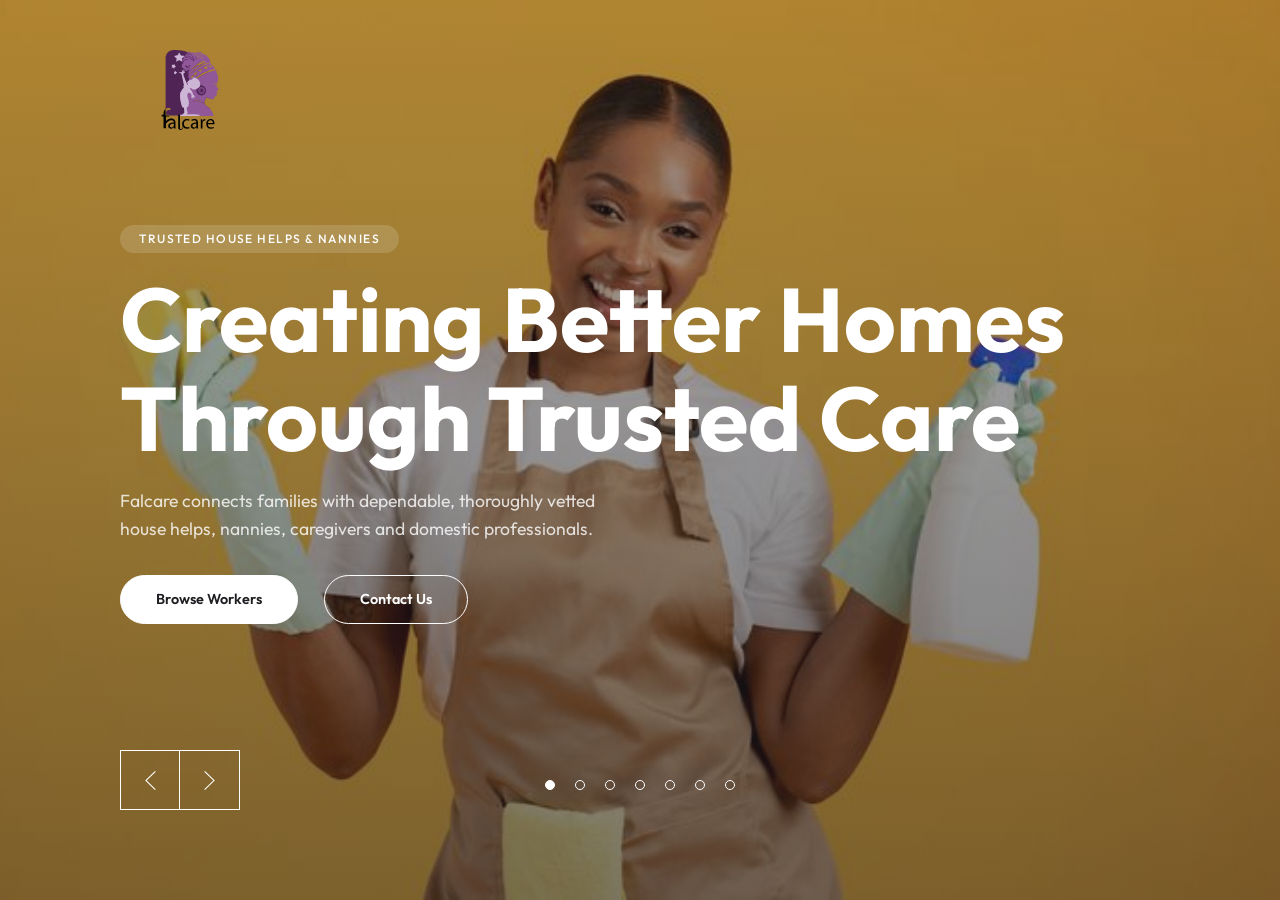
==== About.html @ e5b01464 "falcare" ====
<!DOCTYPE html>
<html lang="en">
<head>
<meta charset="UTF-8">
<meta name="viewport" content="width=device-width, initial-scale=1.0">

<title>About Falcare | Trusted House Helps & Nanny Agency</title>

<link rel="preconnect" href="https://fonts.googleapis.com">
<link rel="preconnect" href="https://fonts.gstatic.com" crossorigin>

<link href="https://fonts.googleapis.com/css2?family=Outfit:wght@300;400;500;600;700;800&display=swap" rel="stylesheet">

<link rel="stylesheet" href="">

<style>
/* ===== IMAGE PATHS - CHANGE THESE TO YOUR OWN IMAGES ===== */
:root {
  --slide-image-1: url('assets/rec.jfif');
  --slide-image-2: url('assets/rec.jfif');
  --slide-image-3: url('assets/rec.jfif');
  --slide-image-4: url('assets/rec.jfif');
  --slide-image-5: url('assets/rec.jfif');
  --slide-image-6: url('assets/rec.jfif');
  --slide-image-7: url('assets/rec.jfif');
}

/* ===== SLIDESHOW STYLES ===== */
* {
  margin: 0;
  padding: 0;
  box-sizing: border-box;
}

body {
  font-family: 'Outfit', sans-serif;
  background-color: #1e1e22;
  overflow: hidden;
  height: 100%;
}

#wrapper {
  height: 100vh;
  overflow: hidden;
}

.background-absolute {
  position: absolute;
  top: 0;
  right: 0;
  bottom: 0;
  left: 0;
  background-position: center;
  background-size: cover;
}

.slideshow {
  position: relative;
  color: #ffffff;
  background-color: #1e1e22;
  overflow: hidden;
  height: 100vh;
  min-height: 400px;
}

.slideshow__slide {
  position: absolute;
  top: 0;
  right: 0;
  bottom: 0;
  left: 0;
  visibility: hidden;
  transition: visibility 0s 1.7s;
}

.slideshow__slide.is-current {
  visibility: visible;
  transition-delay: 0s;
}

.slideshow__slide-background-load-wrap {
  transition: transform 0.9s cubic-bezier(0.4, 0, 0.2, 1);
  transform: translate3d(0, 100%, 0);
  overflow: hidden;
}

.is-loaded .slideshow__slide-background-load-wrap {
  transform: translate3d(0, 0, 0);
  transition-delay: 0s;
}

.slideshow__slide.is-prev .slideshow__slide-background-parallax,
.slideshow__slide.is-next .slideshow__slide-background-parallax {
  transform: none !important;
}

.slideshow__slide-background-load {
  transition: transform 0.9s cubic-bezier(0.4, 0, 0.2, 1);
  transform: translate3d(0, -50%, 0);
}

.is-loaded .slideshow__slide-background-load {
  transform: translate3d(0, 0, 0);
}

.slideshow__slide-background-wrap {
  transition: transform 1.2s cubic-bezier(0.4, 0, 0.2, 1) 0.5s;
  transform: translate3d(0, 0, 0);
}

.slideshow__slide.is-prev .slideshow__slide-background-wrap {
  transform: translate3d(0, -100%, 0);
}

.slideshow__slide.is-next .slideshow__slide-background-wrap {
  transform: translate3d(0, 100%, 0);
}

.slideshow__slide-background {
  transition: transform 0.6s cubic-bezier(0.4, 0, 0.2, 1) 1.5s;
  transform: scale(1);
  overflow: hidden;
}

.slideshow__slide.is-prev .slideshow__slide-background,
.slideshow__slide.is-next .slideshow__slide-background {
  transform: scale(0.5);
  transition-delay: 0s;
}

.slideshow__slide-image-wrap {
  transition: transform 1.2s cubic-bezier(0.4, 0, 0.2, 1) 0.6s;
  transform: translate3d(0, 0, 0);
}

.slideshow__slide.is-prev .slideshow__slide-image-wrap {
  transform: translate3d(0, 50%, 0);
}

.slideshow__slide-image {
  transition: transform 0.6s cubic-bezier(0.4, 0, 0.2, 1) 1.5s;
  transform: scale(1);
  position: absolute;
  top: 0;
  right: 0;
  bottom: 0;
  left: 0;
  background-position: center;
  background-size: cover;
}

.slideshow__slide.is-prev .slideshow__slide-image,
.slideshow__slide.is-next .slideshow__slide-image {
  transform: scale(1.25);
  transition-delay: 0s;
}

.slideshow__slide-image::before {
  content: "";
  position: absolute;
  top: 0;
  right: 0;
  bottom: 0;
  left: 0;
  background-color: #1e1e22;
  opacity: 0.35;
}

.slideshow__slide-image::after {
  content: "";
  position: absolute;
  top: 0;
  right: 0;
  bottom: 0;
  left: 0;
  background: linear-gradient(to bottom, transparent 0%, #1e1e22 100%);
  opacity: 0.35;
}

.slideshow__slide-caption-text {
  position: relative;
  height: 100%;
  padding-top: 25vh;
  transition: transform 1.2s cubic-bezier(0.4, 0, 0.2, 1) 0.4s;
  transform: translate3d(0, 0, 0);
}

.slideshow__slide.is-prev .slideshow__slide-caption-text {
  transform: translate3d(0, -100%, 0);
}

.slideshow__slide.is-next .slideshow__slide-caption-text {
  transform: translate3d(0, 100%, 0);
}

.slideshow__slide-caption {
  position: relative;
  height: 100%;
  transform: translate3d(0, 100%, 0);
  transition: transform 1s cubic-bezier(0.4, 0, 0.2, 1) 0.1s;
}

.is-loaded .slideshow__slide-caption {
  transform: translate3d(0, 0, 0);
}

.slideshow__slide-caption-title {
  line-height: 1.1;
  font-size: 3.5rem;
  font-weight: 700;
  margin-bottom: 1rem;
}

@media (min-width: 768px) {
  .slideshow__slide-caption-title {
    font-size: 5.625rem;
    margin-bottom: 1.25rem;
  }
}

.slideshow__slide-caption-subtitle {
  display: inline-block;
  padding: 1.25rem 0;
  color: #ffffff;
  text-decoration: none;
  font-size: 0.75rem;
  text-transform: uppercase;
  letter-spacing: 0.12em;
  font-weight: 500;
}

.slideshow__slide-caption-subtitle-label {
  transition: transform 0.3s cubic-bezier(0.4, 0, 0.2, 1);
  transform: translateZ(0);
  display: inline-block;
}

.slideshow__slide-caption-subtitle:hover .slideshow__slide-caption-subtitle-label {
  transform: translateX(20px);
}

.slideshow__slide-caption-subtitle::before {
  content: "";
  display: inline-block;
  vertical-align: middle;
  border-bottom: 1px solid #fff;
  width: 1.5rem;
  margin-right: 1.125rem;
  transition: transform 0.3s cubic-bezier(0.4, 0, 0.2, 1);
  transform-origin: center left;
}

.slideshow__slide-caption-subtitle.-load {
  transition: transform 0.9s cubic-bezier(0.4, 0, 0.2, 1) 0.4s;
  transform: translate3d(0, 3.75rem, 0);
}

.is-loaded .slideshow__slide-caption-subtitle.-load {
  transform: translate3d(0, 0, 0);
}

/* Container */
.container {
  position: relative;
  margin: 0 auto;
  padding-right: 40px;
  padding-left: 40px;
  max-width: 140rem;
}

@media (min-width: 700px) {
  .container {
    padding-right: 7.5rem;
    padding-left: 7.5rem;
  }
}

/* Controls */
.c-header-home_footer {
  z-index: 3;
  position: absolute;
  right: 0;
  bottom: 0;
  left: 0;
}

.o-container {
  position: relative;
  margin: 0 auto;
  padding-right: 40px;
  padding-left: 40px;
}

@media (min-width: 700px) {
  .o-container {
    padding-right: 7.5rem;
    padding-left: 7.5rem;
  }
}

.c-header-home_controls {
  margin-left: 0;
  letter-spacing: normal;
  font-size: 0;
  transition: transform 0.6s cubic-bezier(0.4, 0, 0.2, 1);
  transform: translate3d(0, 100%, 0);
  padding-bottom: 40px;
}

@media (min-width: 700px) {
  .c-header-home_controls {
    padding-bottom: 5.625rem;
    float: left;
  }
}

.is-loaded .c-header-home_controls {
  transform: translate3d(0, 0, 0);
}

.c-header-home_controls {
  transition-delay: 0.65s;
}

.o-button-group {
  margin-left: 0;
  letter-spacing: normal;
  font-size: 0;
}

.o-button {
  position: relative;
  display: inline-block;
  text-align: center;
  border: 1px solid #ffffff;
  white-space: nowrap;
  font-size: 0;
  cursor: pointer;
  background: none;
  color: inherit;
  vertical-align: middle;
  transition: background-color 0.3s cubic-bezier(0.4, 0, 0.2, 1), color 0.45s cubic-bezier(0.4, 0, 0.2, 1) 0.075s;
  height: 60px;
  padding: 0 20px;
  outline: 0;
}

@media (min-width: 700px) {
  .o-button {
    height: 3.75rem;
    padding: 0 1.875rem;
  }
}

.o-button::after {
  content: "";
  position: absolute;
  top: 0;
  right: 0;
  bottom: 0;
  left: 0;
  background-color: #ffffff;
  transform: scaleX(0);
  transform-origin: center left;
  transition: transform 0.45s cubic-bezier(0.4, 0, 0.2, 1) 0.075s;
}

.o-button:hover::after {
  transform: scaleX(1);
  transition-delay: 0s;
}

.o-button:hover {
  color: #000000;
  transition-delay: 0s;
}

.o-button.-square {
  padding: 0;
  width: 60px;
}

@media (min-width: 700px) {
  .o-button.-square {
    width: 3.75rem;
  }
}

.o-button-group .o-button + .o-button {
  border-left: none;
}

.o-button_icon {
  position: relative;
  width: 1.1875rem;
  height: 1.1875rem;
  fill: #ffffff;
  transition: fill 0.45s cubic-bezier(0.4, 0, 0.2, 1) 0.075s;
}

.o-button:hover .o-button_icon {
  fill: #1e1e22;
  transition-delay: 0s;
}

.o-button_label {
  display: inline-block;
  position: relative;
  z-index: 2;
}

/* Pagination */
.pagination {
  position: absolute !important;
  width: 100%;
  text-align: center;
  right: 0;
  padding: 0 !important;
  bottom: 100px;
  z-index: 999;
}

@media (min-width: 700px) {
  .pagination {
    bottom: 110px;
  }
}

.pagination .container {
  display: flex;
  justify-content: center;
  gap: 10px;
}

.pagination__item {
  cursor: pointer;
  display: inline-block;
  white-space: nowrap;
  font-size: 0;
  width: 10px;
  height: 10px;
  border: 1px solid #fff;
  margin: 0 5px;
  transition: 0.2s ease-in-out;
  border-radius: 50%;
}

.pagination__item.is-current,
.pagination__item:hover {
  background-color: #fff;
}

/* Falcare custom content */
.slide-tag {
  display: inline-block;
  background: rgba(255,255,255,0.15);
  padding: 0.4rem 1.2rem;
  border-radius: 30px;
  font-size: 0.75rem;
  text-transform: uppercase;
  letter-spacing: 0.12em;
  font-weight: 500;
  margin-bottom: 1rem;
}

.slide-description {
  font-size: 1.1rem;
  max-width: 520px;
  line-height: 1.6;
  opacity: 0.8;
  margin-bottom: 2rem;
}

.falcare-btn {
  display: inline-block;
  padding: 0.9rem 2.2rem;
  background: #ffffff;
  color: #1e1e22;
  text-decoration: none;
  font-weight: 600;
  border-radius: 40px;
  font-size: 0.9rem;
  transition: all 0.3s ease;
  border: 1px solid #ffffff;
  margin-right: 0.8rem;
}

.falcare-btn:hover {
  background: transparent;
  color: #ffffff;
}

.falcare-btn.outline {
  background: transparent;
  color: #ffffff;
}

.falcare-btn.outline:hover {
  background: #ffffff;
  color: #1e1e22;
}

.slide-buttons {
  display: flex;
  flex-wrap: wrap;
  gap: 0.8rem;
}

/* Stats & Cards */
.stats-grid {
  display: grid;
  grid-template-columns: repeat(2, 1fr);
  gap: 1.5rem;
  max-width: 600px;
  margin-top: 1.5rem;
}

@media (min-width: 600px) {
  .stats-grid {
    grid-template-columns: repeat(4, 1fr);
  }
}

.stat-card {
  text-align: center;
  padding: 1.2rem;
  background: rgba(255,255,255,0.08);
  border-radius: 12px;
  backdrop-filter: blur(4px);
}

.stat-card h2 {
  font-size: 2.2rem;
  font-weight: 700;
  margin: 0;
}

.stat-card span {
  font-size: 0.8rem;
  opacity: 0.7;
}

.center-content {
  text-align: center;
}

.center-content .slide-description {
  margin-left: auto;
  margin-right: auto;
}

.story-card {
  max-width: 600px;
  padding: 2rem;
  background: rgba(0,0,0,0.3);
  border-radius: 16px;
  backdrop-filter: blur(8px);
  border: 1px solid rgba(255,255,255,0.1);
}

.story-card p {
  font-size: 1rem;
  line-height: 1.7;
  opacity: 0.85;
  margin-bottom: 0.8rem;
}

.story-container {
  display: flex;
  align-items: center;
  height: 100%;
}

.values-grid {
  display: grid;
  grid-template-columns: repeat(2, 1fr);
  gap: 1rem;
  max-width: 500px;
  margin-top: 1.5rem;
}

@media (min-width: 500px) {
  .values-grid {
    grid-template-columns: repeat(3, 1fr);
  }
}

.value-card {
  padding: 1.2rem;
  background: rgba(255,255,255,0.06);
  border-radius: 10px;
  text-align: center;
  border: 1px solid rgba(255,255,255,0.06);
}

.value-card h3 {
  font-size: 1rem;
  font-weight: 600;
  margin-bottom: 0.3rem;
}

.value-card p {
  font-size: 0.8rem;
  opacity: 0.7;
  margin: 0;
}

.team-grid {
  display: grid;
  grid-template-columns: repeat(2, 1fr);
  gap: 1.2rem;
  max-width: 480px;
  margin-top: 1.5rem;
}

@media (min-width: 500px) {
  .team-grid {
    grid-template-columns: repeat(4, 1fr);
  }
}

.team-card {
  text-align: center;
  padding: 1.2rem 0.8rem;
  background: rgba(255,255,255,0.06);
  border-radius: 12px;
}

.team-avatar {
  width: 50px;
  height: 50px;
  border-radius: 50%;
  background: rgba(255,255,255,0.15);
  margin: 0 auto 0.6rem;
  border: 2px solid rgba(255,255,255,0.1);
}

.team-card h3 {
  font-size: 0.9rem;
  font-weight: 600;
  margin: 0;
}

.team-card span {
  font-size: 0.7rem;
  opacity: 0.6;
}

.credibility-grid {
  display: grid;
  grid-template-columns: repeat(2, 1fr);
  gap: 1.2rem;
  max-width: 500px;
  margin-top: 1.5rem;
}

@media (min-width: 500px) {
  .credibility-grid {
    grid-template-columns: repeat(4, 1fr);
  }
}

.credibility-card {
  text-align: center;
  padding: 1rem;
  background: rgba(255,255,255,0.06);
  border-radius: 10px;
}

.credibility-card h2 {
  font-size: 2rem;
  font-weight: 700;
  margin: 0;
}

.credibility-card span {
  font-size: 0.75rem;
  opacity: 0.7;
}

/* ===== SITE HEADER WITH LOGO ===== */
.site-header {
  position: fixed;
  top: 0;
  left: 0;
  right: 0;
  z-index: 1000;
  padding: 20px 0;
  background: transparent;
  transition: background 0.3s ease;
  pointer-events: none;
}

.site-header .container {
  display: flex;
  align-items: center;
  justify-content: flex-start;
  pointer-events: auto;
}

.site-logo {
  display: flex;
  align-items: center;
  text-decoration: none;
  color: #ffffff;
  transition: opacity 0.3s ease;
}

.site-logo:hover {
  opacity: 0.8;
}

.site-logo svg {
  height: 80px;
  width: auto;
  display: block;
}

.site-logo-text {
  font-family: 'Outfit', sans-serif;
  font-size: 1.4rem;
  font-weight: 700;
  color: #ffffff;
  margin-left: 10px;
  letter-spacing: 0.05em;
}

/* Mobile responsiveness */
@media (max-width: 768px) {
  .site-header {
    padding: 15px 0;
  }
  .site-logo svg {
    height: 35px;
  }
  .site-logo-text {
    font-size: 1.1rem;
  }
}

@media (max-width: 480px) {
  .site-header {
    padding: 12px 0;
  }
  .site-logo svg {
    height: 28px;
  }
  .site-logo-text {
    font-size: 0.9rem;
    margin-left: 6px;
  }
}
</style>
</head>

<body>


<!-- ===== SITE HEADER WITH LOGO - Links back to Homepage ===== -->
<header class="site-header">
  <div class="container">
    <a href="index.html" class="site-logo" aria-label="Falcare - Go to Homepage">
      
      <!-- Use your SVG file directly -->
      <img src="assets/mum logo-08.svg" alt="Falcare" style="height:140px; width:auto;">
      
    </a>
  </div>
</header>

<div id="wrapper">

<section class="slideshow" id="js-header">

  <!-- ===================================== -->
  <!-- SLIDE 1 - HERO -->
  <!-- ===================================== -->
  <div class="slideshow__slide js-slider-home-slide is-current" data-slide="1">
    <div class="slideshow__slide-background-parallax background-absolute js-parallax" data-speed="-1" data-position="top" data-target="#js-header">
      <div class="slideshow__slide-background-load-wrap background-absolute">
        <div class="slideshow__slide-background-load background-absolute">
          <div class="slideshow__slide-background-wrap background-absolute">
            <div class="slideshow__slide-background background-absolute">
              <div class="slideshow__slide-image-wrap background-absolute">
                <!-- IMAGE 1: Change the background-image URL below -->
                <div class="slideshow__slide-image background-absolute" style="background-image: var(--slide-image-1);"></div>
              </div>
            </div>
          </div>
        </div>
      </div>
    </div>
    <div class="slideshow__slide-caption">
      <div class="slideshow__slide-caption-text">
        <div class="container js-parallax" data-speed="2" data-position="top" data-target="#js-header">
          <span class="slide-tag">Trusted House Helps & Nannies</span>
          <h1 class="slideshow__slide-caption-title">Creating Better Homes Through Trusted Care</h1>
          <p class="slide-description">Falcare connects families with dependable, thoroughly vetted house helps, nannies, caregivers and domestic professionals.</p>
          <div class="slide-buttons">
            <a href="workers.html" class="falcare-btn">Browse Workers</a>
            <a href="contact.html" class="falcare-btn outline">Contact Us</a>
          </div>
        </div>
      </div>
    </div>
  </div>

  <!-- ===================================== -->
  <!-- SLIDE 2 - SOCIAL PROOF -->
  <!-- ===================================== -->
  <div class="slideshow__slide js-slider-home-slide is-next" data-slide="2">
    <div class="slideshow__slide-background-parallax background-absolute js-parallax" data-speed="-1" data-position="top" data-target="#js-header">
      <div class="slideshow__slide-background-load-wrap background-absolute">
        <div class="slideshow__slide-background-load background-absolute">
          <div class="slideshow__slide-background-wrap background-absolute">
            <div class="slideshow__slide-background background-absolute">
              <div class="slideshow__slide-image-wrap background-absolute">
                <!-- IMAGE 2: Change the background-image URL below -->
                <div class="slideshow__slide-image background-absolute" style="background-image: var(--slide-image-2);"></div>
              </div>
            </div>
          </div>
        </div>
      </div>
    </div>
    <div class="slideshow__slide-caption">
      <div class="slideshow__slide-caption-text">
        <div class="container center-content js-parallax" data-speed="2" data-position="top" data-target="#js-header">
          <span class="slide-tag">Trusted By Families</span>
          <h1 class="slideshow__slide-caption-title">Results That Speak For Themselves</h1>
          <div class="stats-grid">
            <div class="stat-card"><h2>500+</h2><span>Families Served</span></div>
            <div class="stat-card"><h2>98%</h2><span>Client Satisfaction</span></div>
            <div class="stat-card"><h2>100%</h2><span>Verified Workers</span></div>
            <div class="stat-card"><h2>24/7</h2><span>Support Available</span></div>
          </div>
        </div>
      </div>
    </div>
  </div>

  <!-- ===================================== -->
  <!-- SLIDE 3 - OUR STORY -->
  <!-- ===================================== -->
  <div class="slideshow__slide js-slider-home-slide" data-slide="3">
    <div class="slideshow__slide-background-parallax background-absolute js-parallax" data-speed="-1" data-position="top" data-target="#js-header">
      <div class="slideshow__slide-background-load-wrap background-absolute">
        <div class="slideshow__slide-background-load background-absolute">
          <div class="slideshow__slide-background-wrap background-absolute">
            <div class="slideshow__slide-background background-absolute">
              <div class="slideshow__slide-image-wrap background-absolute">
                <!-- IMAGE 3: Change the background-image URL below -->
                <div class="slideshow__slide-image background-absolute" style="background-image: var(--slide-image-3);"></div>
              </div>
            </div>
          </div>
        </div>
      </div>
    </div>
    <div class="slideshow__slide-caption">
      <div class="slideshow__slide-caption-text">
        <div class="container story-container js-parallax" data-speed="2" data-position="top" data-target="#js-header">
          <div class="story-card">
            <span class="slide-tag">Our Story</span>
            <h1 class="slideshow__slide-caption-title">Built On Trust</h1>
            <p>Falcare was founded to simplify the process of finding dependable household support.</p>
            <p>Through rigorous screening, professional standards and continuous support, we help families gain peace of mind while creating opportunities for skilled caregivers.</p>
          </div>
        </div>
      </div>
    </div>
  </div>

  <!-- ===================================== -->
  <!-- SLIDE 4 - VALUES -->
  <!-- ===================================== -->
  <div class="slideshow__slide js-slider-home-slide" data-slide="4">
    <div class="slideshow__slide-background-parallax background-absolute js-parallax" data-speed="-1" data-position="top" data-target="#js-header">
      <div class="slideshow__slide-background-load-wrap background-absolute">
        <div class="slideshow__slide-background-load background-absolute">
          <div class="slideshow__slide-background-wrap background-absolute">
            <div class="slideshow__slide-background background-absolute">
              <div class="slideshow__slide-image-wrap background-absolute">
                <!-- IMAGE 4: Change the background-image URL below -->
                <div class="slideshow__slide-image background-absolute" style="background-image: var(--slide-image-4);"></div>
              </div>
            </div>
          </div>
        </div>
      </div>
    </div>
    <div class="slideshow__slide-caption">
      <div class="slideshow__slide-caption-text">
        <div class="container js-parallax" data-speed="2" data-position="top" data-target="#js-header">
          <span class="slide-tag">Our Values</span>
          <h1 class="slideshow__slide-caption-title">What Drives Everything We Do</h1>
          <div class="values-grid">
            <div class="value-card"><h3>Trust</h3><p>Carefully screened candidates.</p></div>
            <div class="value-card"><h3>Safety</h3><p>Verification comes first.</p></div>
            <div class="value-card"><h3>Care</h3><p>People always come first.</p></div>
            <div class="value-card"><h3>Integrity</h3><p>Honest communication.</p></div>
            <div class="value-card"><h3>Excellence</h3><p>Professional standards.</p></div>
            <div class="value-card"><h3>Reliability</h3><p>Support you can trust.</p></div>
          </div>
        </div>
      </div>
    </div>
  </div>

  <!-- ===================================== -->
  <!-- SLIDE 5 - TEAM -->
  <!-- ===================================== -->
  <div class="slideshow__slide js-slider-home-slide" data-slide="5">
    <div class="slideshow__slide-background-parallax background-absolute js-parallax" data-speed="-1" data-position="top" data-target="#js-header">
      <div class="slideshow__slide-background-load-wrap background-absolute">
        <div class="slideshow__slide-background-load background-absolute">
          <div class="slideshow__slide-background-wrap background-absolute">
            <div class="slideshow__slide-background background-absolute">
              <div class="slideshow__slide-image-wrap background-absolute">
                <!-- IMAGE 5: Change the background-image URL below -->
                <div class="slideshow__slide-image background-absolute" style="background-image: var(--slide-image-5);"></div>
              </div>
            </div>
          </div>
        </div>
      </div>
    </div>
    <div class="slideshow__slide-caption">
      <div class="slideshow__slide-caption-text">
        <div class="container js-parallax" data-speed="2" data-position="top" data-target="#js-header">
          <span class="slide-tag">Meet The Team</span>
          <h1 class="slideshow__slide-caption-title">The People Behind Falcare</h1>
          <div class="team-grid">
            <div class="team-card"><div class="team-avatar"></div><h3>Sarah Mwangi</h3><span>Founder</span></div>
            <div class="team-card"><div class="team-avatar"></div><h3>Kevin Otieno</h3><span>Recruitment Lead</span></div>
            <div class="team-card"><div class="team-avatar"></div><h3>Grace Wanjiku</h3><span>Client Relations</span></div>
            <div class="team-card"><div class="team-avatar"></div><h3>David Kimani</h3><span>Training Manager</span></div>
          </div>
        </div>
      </div>
    </div>
  </div>

  <!-- ===================================== -->
  <!-- SLIDE 6 - CREDIBILITY -->
  <!-- ===================================== -->
  <div class="slideshow__slide js-slider-home-slide" data-slide="6">
    <div class="slideshow__slide-background-parallax background-absolute js-parallax" data-speed="-1" data-position="top" data-target="#js-header">
      <div class="slideshow__slide-background-load-wrap background-absolute">
        <div class="slideshow__slide-background-load background-absolute">
          <div class="slideshow__slide-background-wrap background-absolute">
            <div class="slideshow__slide-background background-absolute">
              <div class="slideshow__slide-image-wrap background-absolute">
                <!-- IMAGE 6: Change the background-image URL below -->
                <div class="slideshow__slide-image background-absolute" style="background-image: var(--slide-image-6);"></div>
              </div>
            </div>
          </div>
        </div>
      </div>
    </div>
    <div class="slideshow__slide-caption">
      <div class="slideshow__slide-caption-text">
        <div class="container center-content js-parallax" data-speed="2" data-position="top" data-target="#js-header">
          <span class="slide-tag">Proven Experience</span>
          <h1 class="slideshow__slide-caption-title">Built On Real Results</h1>
          <div class="credibility-grid">
            <div class="credibility-card"><h2>10+</h2><span>Years Experience</span></div>
            <div class="credibility-card"><h2>500+</h2><span>Placements</span></div>
            <div class="credibility-card"><h2>98%</h2><span>Retention Rate</span></div>
            <div class="credibility-card"><h2>24/7</h2><span>Support</span></div>
          </div>
        </div>
      </div>
    </div>
  </div>

  <!-- ===================================== -->
  <!-- SLIDE 7 - CTA -->
  <!-- ===================================== -->
  <div class="slideshow__slide js-slider-home-slide" data-slide="7">
    <div class="slideshow__slide-background-parallax background-absolute js-parallax" data-speed="-1" data-position="top" data-target="#js-header">
      <div class="slideshow__slide-background-load-wrap background-absolute">
        <div class="slideshow__slide-background-load background-absolute">
          <div class="slideshow__slide-background-wrap background-absolute">
            <div class="slideshow__slide-background background-absolute">
              <div class="slideshow__slide-image-wrap background-absolute">
                <!-- IMAGE 7: Change the background-image URL below -->
                <div class="slideshow__slide-image background-absolute" style="background-image: var(--slide-image-7);"></div>
              </div>
            </div>
          </div>
        </div>
      </div>
    </div>
    <div class="slideshow__slide-caption">
      <div class="slideshow__slide-caption-text">
        <div class="container center-content js-parallax" data-speed="2" data-position="top" data-target="#js-header">
          <span class="slide-tag">Get Started</span>
          <h1 class="slideshow__slide-caption-title">Ready To Find Trusted Household Support?</h1>
          <p class="slide-description">Whether you need a nanny, caregiver, house help or domestic worker, Falcare is ready to help.</p>
          <div class="slide-buttons">
            <a href="contact.html" class="falcare-btn">Request Consultation</a>
            <a href="workers.html" class="falcare-btn outline">View Workers</a>
          </div>
        </div>
      </div>
    </div>
  </div>

  <!-- CONTROLS -->
  <div class="c-header-home_footer">
    <div class="o-container">
      <div class="c-header-home_controls -nomobile o-button-group">
        <div class="js-parallax" data-speed="1" data-position="top" data-target="#js-header">
          <button class="o-button -white -square -left js-slider-home-button js-slider-home-prev" type="button">
            <span class="o-button_label">
              <svg class="o-button_icon" role="img"><use xlink:href="#arrow-prev"></use></svg>
            </span>
          </button>
          <button class="o-button -white -square js-slider-home-button js-slider-home-next" type="button">
            <span class="o-button_label">
              <svg class="o-button_icon" role="img"><use xlink:href="#arrow-next"></use></svg>
            </span>
          </button>
        </div>
      </div>
    </div>
  </div>

</section>

</div>

<!-- SVG ICONS -->
<svg xmlns="http://www.w3.org/2000/svg" style="display:none">
  <symbol viewBox="0 0 18 18" id="arrow-next">
    <path d="M12.6,9L4,17.3L4.7,18l8.5-8.3l0,0L14,9l0,0l-0.7-0.7l0,0L4.7,0L4,0.7L12.6,9z"/>
  </symbol>
  <symbol viewBox="0 0 18 18" id="arrow-prev">
    <path d="M14,0.7L13.3,0L4.7,8.3l0,0L4,9l0,0l0.7,0.7l0,0l8.5,8.3l0.7-0.7L5.4,9L14,0.7z"/>
  </symbol>
</svg>

<script src="https://code.jquery.com/jquery-3.6.0.min.js"></script>
<script>
(function($) {
  'use strict';

  const $window = $(window);
  const $body = $('body');

  class Slideshow {
    constructor(userOptions = {}) {
      const defaultOptions = {
        $el: $('.slideshow'),
        showArrows: false,
        showPagination: true,
        duration: 8000,
        autoplay: true
      };

      let options = Object.assign({}, defaultOptions, userOptions);

      this.$el = options.$el;
      this.maxSlide = this.$el.find('.js-slider-home-slide').length;
      this.showArrows = this.maxSlide > 1 ? options.showArrows : false;
      this.showPagination = options.showPagination;
      this.currentSlide = 1;
      this.isAnimating = false;
      this.animationDuration = 1200;
      this.autoplaySpeed = options.duration;
      this.interval;
      this.$controls = this.$el.find('.js-slider-home-button');
      this.autoplay = this.maxSlide > 1 ? options.autoplay : false;

      this.$el.on('click', '.js-slider-home-next', (event) => this.nextSlide());
      this.$el.on('click', '.js-slider-home-prev', (event) => this.prevSlide());
      this.$el.on('click', '.js-pagination-item', event => {
        if (!this.isAnimating) {
          this.preventClick();
          this.goToSlide(parseInt(event.target.dataset.slide));
        }
      });

      this.init();
    }

    init() {
      this.goToSlide(1);
      if (this.autoplay) {
        this.startAutoplay();
      }

      if (this.showPagination) {
        let paginationNumber = this.maxSlide;
        let pagination = '<div class="pagination"><div class="container">';

        for (let i = 0; i < this.maxSlide; i++) {
          let item = `<span class="pagination__item js-pagination-item ${i === 0 ? 'is-current' : ''}" data-slide="${i + 1}">${i + 1}</span>`;
          pagination = pagination + item;
        }

        pagination = pagination + '</div></div>';

        this.$el.append(pagination);
      }
    }

    preventClick() {
      this.isAnimating = true;
      this.$controls.prop('disabled', true);
      clearInterval(this.interval);

      setTimeout(() => {
        this.isAnimating = false;
        this.$controls.prop('disabled', false);
        if (this.autoplay) {
          this.startAutoplay();
        }
      }, this.animationDuration);
    }

    goToSlide(index) {
      this.currentSlide = parseInt(index);

      if (this.currentSlide > this.maxSlide) {
        this.currentSlide = 1;
      }

      if (this.currentSlide === 0) {
        this.currentSlide = this.maxSlide;
      }

      const newCurrent = this.$el.find('.js-slider-home-slide[data-slide="' + this.currentSlide + '"]');
      const newPrev = this.currentSlide === 1 ? this.$el.find('.js-slider-home-slide').last() : newCurrent.prev('.js-slider-home-slide');
      const newNext = this.currentSlide === this.maxSlide ? this.$el.find('.js-slider-home-slide').first() : newCurrent.next('.js-slider-home-slide');

      this.$el.find('.js-slider-home-slide').removeClass('is-prev is-next is-current');
      this.$el.find('.js-pagination-item').removeClass('is-current');

      if (this.maxSlide > 1) {
        newPrev.addClass('is-prev');
        newNext.addClass('is-next');
      }

      newCurrent.addClass('is-current');
      this.$el.find('.js-pagination-item[data-slide="' + this.currentSlide + '"]').addClass('is-current');
    }

    nextSlide() {
      this.preventClick();
      this.goToSlide(this.currentSlide + 1);
    }

    prevSlide() {
      this.preventClick();
      this.goToSlide(this.currentSlide - 1);
    }

    startAutoplay() {
      this.interval = setInterval(() => {
        if (!this.isAnimating) {
          this.nextSlide();
        }
      }, this.autoplaySpeed);
    }

    destroy() {
      this.$el.off();
    }
  }

  (function() {
    let loaded = false;
    let maxLoad = 3000;

    function load() {
      const options = {
        showPagination: true,
        duration: 8000,
        autoplay: true
      };
      let slideShow = new Slideshow(options);
    }

    function addLoadClass() {
      $body.addClass('is-loaded');

      setTimeout(function() {
        $body.addClass('is-animated');
      }, 600);
    }

    $window.on('load', function() {
      if (!loaded) {
        loaded = true;
        load();
      }
    });

    setTimeout(function() {
      if (!loaded) {
        loaded = true;
        load();
      }
    }, maxLoad);

    addLoadClass();
  })();

})(jQuery);
</script>

</body>
</html>
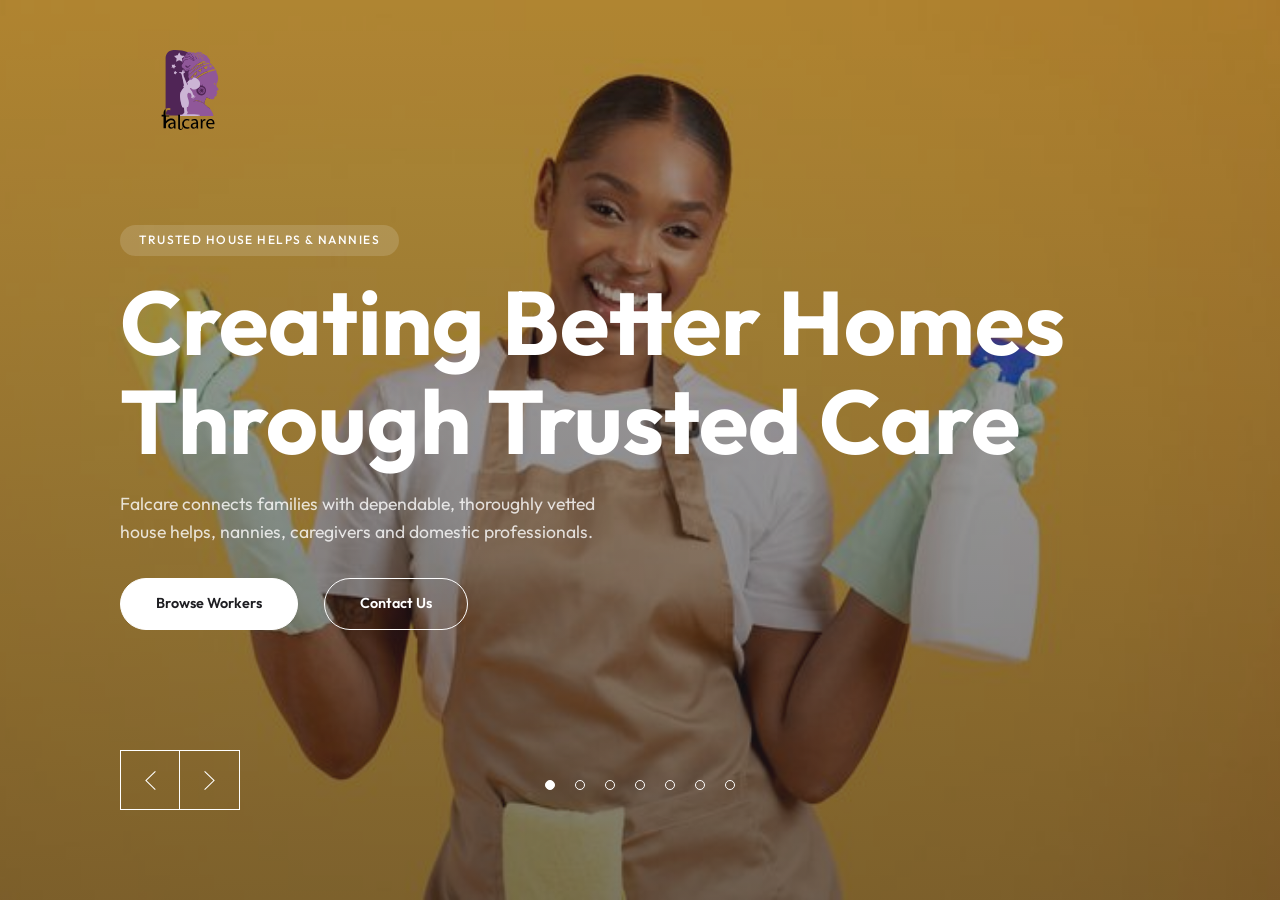
==== commit d02931ad: "workers" ====
--- a/About.html
+++ b/About.html
@@ -10,7 +10,12 @@
 <link rel="preconnect" href="https://fonts.gstatic.com" crossorigin>
 
 <link href="https://fonts.googleapis.com/css2?family=Outfit:wght@300;400;500;600;700;800&display=swap" rel="stylesheet">
-
+  <!-- BOOTSTRAP CSS -->
+  <link href="https://cdn.jsdelivr.net/npm/bootstrap@5.3.2/dist/css/bootstrap.min.css" rel="stylesheet">
+  
+  <!-- BOOTSTRAP ICONS (Optional) -->
+  <link href="https://cdn.jsdelivr.net/npm/bootstrap-icons@1.11.3/font/bootstrap-icons.css" rel="stylesheet">
+  
 <link rel="stylesheet" href="">
 
 <style>
@@ -1041,7 +1046,8 @@
     <path d="M14,0.7L13.3,0L4.7,8.3l0,0L4,9l0,0l0.7,0.7l0,0l8.5,8.3l0.7-0.7L5.4,9L14,0.7z"/>
   </symbol>
 </svg>
-
+<!-- BOOTSTRAP JS BUNDLE -->
+<script src="https://cdn.jsdelivr.net/npm/bootstrap@5.3.2/dist/js/bootstrap.bundle.min.js"></script>
 <script src="https://code.jquery.com/jquery-3.6.0.min.js"></script>
 <script>
 (function($) {
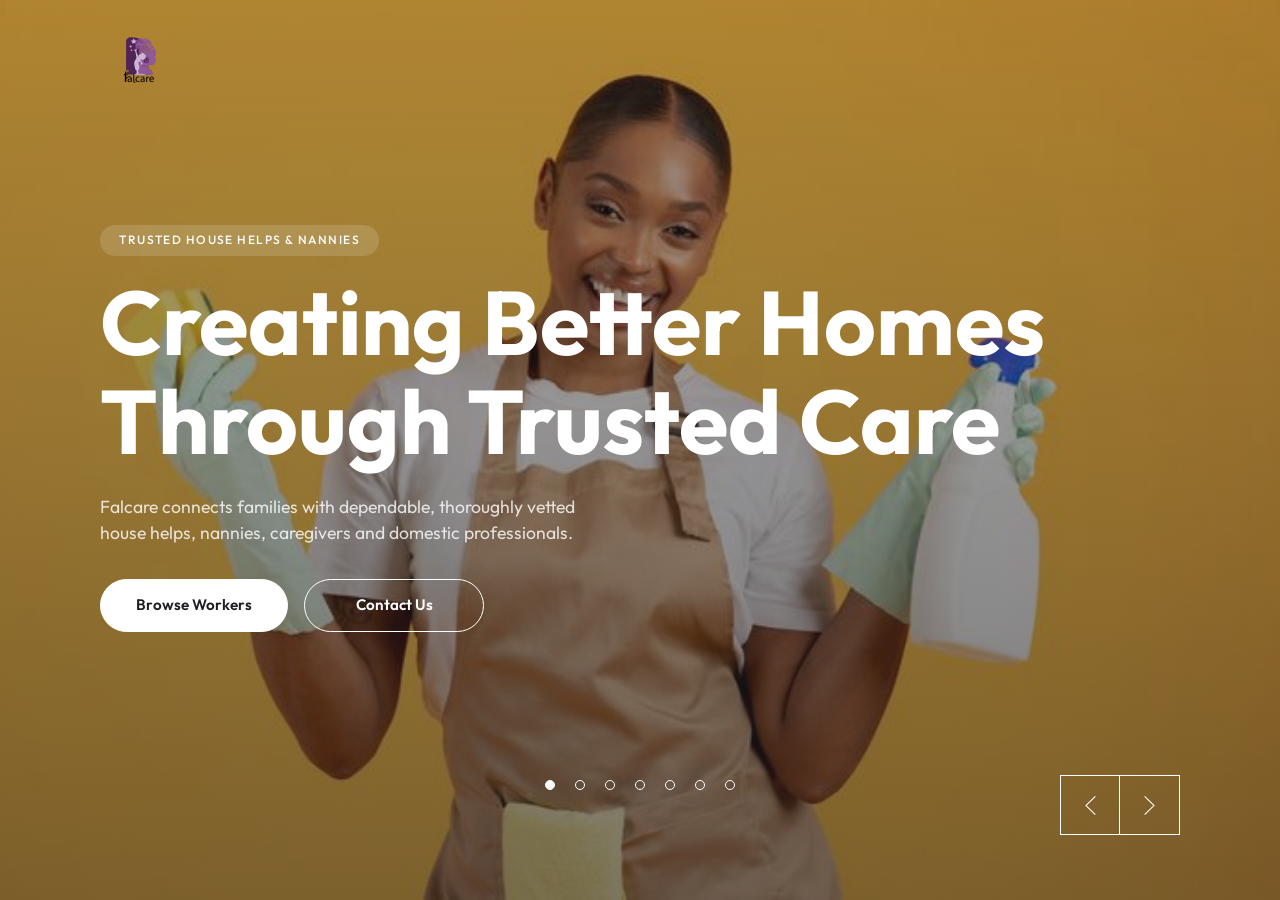
==== commit 31ab3e49: "apanel" ====
--- a/About.html
+++ b/About.html
@@ -185,9 +185,21 @@
 .slideshow__slide-caption-text {
   position: relative;
   height: 100%;
-  padding-top: 25vh;
+  padding-top: 18vh;
   transition: transform 1.2s cubic-bezier(0.4, 0, 0.2, 1) 0.4s;
   transform: translate3d(0, 0, 0);
+}
+
+@media (min-width: 768px) {
+  .slideshow__slide-caption-text {
+    padding-top: 20vh;
+  }
+}
+
+@media (min-width: 992px) {
+  .slideshow__slide-caption-text {
+    padding-top: 25vh;
+  }
 }
 
 .slideshow__slide.is-prev .slideshow__slide-caption-text {
@@ -211,15 +223,29 @@
 
 .slideshow__slide-caption-title {
   line-height: 1.1;
-  font-size: 3.5rem;
+  font-size: 2.5rem;
   font-weight: 700;
-  margin-bottom: 1rem;
-}
-
-@media (min-width: 768px) {
+  margin-bottom: 0.8rem;
+}
+
+@media (min-width: 576px) {
+  .slideshow__slide-caption-title {
+    font-size: 3.5rem;
+    margin-bottom: 1rem;
+  }
+}
+
+@media (min-width: 768px) {
+  .slideshow__slide-caption-title {
+    font-size: 4.5rem;
+    margin-bottom: 1.2rem;
+  }
+}
+
+@media (min-width: 992px) {
   .slideshow__slide-caption-title {
     font-size: 5.625rem;
-    margin-bottom: 1.25rem;
+    margin-bottom: 1.5rem;
   }
 }
 
@@ -268,19 +294,40 @@
 .container {
   position: relative;
   margin: 0 auto;
-  padding-right: 40px;
-  padding-left: 40px;
-  max-width: 140rem;
-}
-
-@media (min-width: 700px) {
+  padding-right: 20px;
+  padding-left: 20px;
+  max-width: 1400px;
+}
+
+@media (min-width: 576px) {
   .container {
-    padding-right: 7.5rem;
-    padding-left: 7.5rem;
-  }
-}
-
-/* Controls */
+    padding-right: 30px;
+    padding-left: 30px;
+  }
+}
+
+@media (min-width: 768px) {
+  .container {
+    padding-right: 50px;
+    padding-left: 50px;
+  }
+}
+
+@media (min-width: 992px) {
+  .container {
+    padding-right: 80px;
+    padding-left: 80px;
+  }
+}
+
+@media (min-width: 1200px) {
+  .container {
+    padding-right: 100px;
+    padding-left: 100px;
+  }
+}
+
+/* Controls - MOVED TO BOTTOM RIGHT */
 .c-header-home_footer {
   z-index: 3;
   position: absolute;
@@ -292,14 +339,36 @@
 .o-container {
   position: relative;
   margin: 0 auto;
-  padding-right: 40px;
-  padding-left: 40px;
-}
-
-@media (min-width: 700px) {
+  padding-right: 20px;
+  padding-left: 20px;
+  max-width: 1400px;
+}
+
+@media (min-width: 576px) {
   .o-container {
-    padding-right: 7.5rem;
-    padding-left: 7.5rem;
+    padding-right: 30px;
+    padding-left: 30px;
+  }
+}
+
+@media (min-width: 768px) {
+  .o-container {
+    padding-right: 50px;
+    padding-left: 50px;
+  }
+}
+
+@media (min-width: 992px) {
+  .o-container {
+    padding-right: 80px;
+    padding-left: 80px;
+  }
+}
+
+@media (min-width: 1200px) {
+  .o-container {
+    padding-right: 100px;
+    padding-left: 100px;
   }
 }
 
@@ -309,13 +378,32 @@
   font-size: 0;
   transition: transform 0.6s cubic-bezier(0.4, 0, 0.2, 1);
   transform: translate3d(0, 100%, 0);
-  padding-bottom: 40px;
-}
-
-@media (min-width: 700px) {
+  padding-bottom: 30px;
+  /* Move to right side */
+  float: right;
+}
+
+@media (min-width: 576px) {
   .c-header-home_controls {
-    padding-bottom: 5.625rem;
-    float: left;
+    padding-bottom: 35px;
+  }
+}
+
+@media (min-width: 768px) {
+  .c-header-home_controls {
+    padding-bottom: 45px;
+  }
+}
+
+@media (min-width: 992px) {
+  .c-header-home_controls {
+    padding-bottom: 55px;
+  }
+}
+
+@media (min-width: 1200px) {
+  .c-header-home_controls {
+    padding-bottom: 65px;
   }
 }
 
@@ -331,6 +419,8 @@
   margin-left: 0;
   letter-spacing: normal;
   font-size: 0;
+  display: flex;
+  gap: 0;
 }
 
 .o-button {
@@ -345,15 +435,30 @@
   color: inherit;
   vertical-align: middle;
   transition: background-color 0.3s cubic-bezier(0.4, 0, 0.2, 1), color 0.45s cubic-bezier(0.4, 0, 0.2, 1) 0.075s;
-  height: 60px;
-  padding: 0 20px;
+  height: 44px;
+  padding: 0 14px;
   outline: 0;
-}
-
-@media (min-width: 700px) {
+  border-radius: 0;
+}
+
+@media (min-width: 576px) {
   .o-button {
-    height: 3.75rem;
-    padding: 0 1.875rem;
+    height: 48px;
+    padding: 0 16px;
+  }
+}
+
+@media (min-width: 768px) {
+  .o-button {
+    height: 55px;
+    padding: 0 20px;
+  }
+}
+
+@media (min-width: 992px) {
+  .o-button {
+    height: 60px;
+    padding: 0 30px;
   }
 }
 
@@ -382,12 +487,24 @@
 
 .o-button.-square {
   padding: 0;
-  width: 60px;
-}
-
-@media (min-width: 700px) {
+  width: 44px;
+}
+
+@media (min-width: 576px) {
   .o-button.-square {
-    width: 3.75rem;
+    width: 48px;
+  }
+}
+
+@media (min-width: 768px) {
+  .o-button.-square {
+    width: 55px;
+  }
+}
+
+@media (min-width: 992px) {
+  .o-button.-square {
+    width: 60px;
   }
 }
 
@@ -397,10 +514,17 @@
 
 .o-button_icon {
   position: relative;
-  width: 1.1875rem;
-  height: 1.1875rem;
+  width: 1rem;
+  height: 1rem;
   fill: #ffffff;
   transition: fill 0.45s cubic-bezier(0.4, 0, 0.2, 1) 0.075s;
+}
+
+@media (min-width: 768px) {
+  .o-button_icon {
+    width: 1.1875rem;
+    height: 1.1875rem;
+  }
 }
 
 .o-button:hover .o-button_icon {
@@ -414,18 +538,30 @@
   z-index: 2;
 }
 
-/* Pagination */
+/* Pagination - MOVED TO BOTTOM CENTER */
 .pagination {
   position: absolute !important;
   width: 100%;
   text-align: center;
   right: 0;
   padding: 0 !important;
-  bottom: 100px;
+  bottom: 75px;
   z-index: 999;
 }
 
-@media (min-width: 700px) {
+@media (min-width: 576px) {
+  .pagination {
+    bottom: 80px;
+  }
+}
+
+@media (min-width: 768px) {
+  .pagination {
+    bottom: 95px;
+  }
+}
+
+@media (min-width: 992px) {
   .pagination {
     bottom: 110px;
   }
@@ -434,7 +570,15 @@
 .pagination .container {
   display: flex;
   justify-content: center;
-  gap: 10px;
+  gap: 8px;
+  padding-left: 20px;
+  padding-right: 20px;
+}
+
+@media (min-width: 768px) {
+  .pagination .container {
+    gap: 10px;
+  }
 }
 
 .pagination__item {
@@ -442,12 +586,28 @@
   display: inline-block;
   white-space: nowrap;
   font-size: 0;
-  width: 10px;
-  height: 10px;
+  width: 8px;
+  height: 8px;
   border: 1px solid #fff;
-  margin: 0 5px;
+  margin: 0 3px;
   transition: 0.2s ease-in-out;
   border-radius: 50%;
+}
+
+@media (min-width: 576px) {
+  .pagination__item {
+    width: 9px;
+    height: 9px;
+    margin: 0 4px;
+  }
+}
+
+@media (min-width: 768px) {
+  .pagination__item {
+    width: 10px;
+    height: 10px;
+    margin: 0 5px;
+  }
 }
 
 .pagination__item.is-current,
@@ -459,35 +619,146 @@
 .slide-tag {
   display: inline-block;
   background: rgba(255,255,255,0.15);
-  padding: 0.4rem 1.2rem;
+  padding: 0.25rem 0.8rem;
   border-radius: 30px;
-  font-size: 0.75rem;
+  font-size: 0.6rem;
   text-transform: uppercase;
   letter-spacing: 0.12em;
   font-weight: 500;
-  margin-bottom: 1rem;
+  margin-bottom: 0.6rem;
+}
+
+@media (min-width: 576px) {
+  .slide-tag {
+    padding: 0.3rem 1rem;
+    font-size: 0.65rem;
+    margin-bottom: 0.8rem;
+  }
+}
+
+@media (min-width: 768px) {
+  .slide-tag {
+    padding: 0.4rem 1.2rem;
+    font-size: 0.7rem;
+  }
+}
+
+@media (min-width: 992px) {
+  .slide-tag {
+    font-size: 0.75rem;
+    margin-bottom: 1rem;
+  }
 }
 
 .slide-description {
-  font-size: 1.1rem;
+  font-size: 0.9rem;
   max-width: 520px;
-  line-height: 1.6;
+  line-height: 1.5;
   opacity: 0.8;
-  margin-bottom: 2rem;
+  margin-bottom: 1.2rem;
+}
+
+@media (min-width: 576px) {
+  .slide-description {
+    font-size: 0.95rem;
+    margin-bottom: 1.5rem;
+  }
+}
+
+@media (min-width: 768px) {
+  .slide-description {
+    font-size: 1.05rem;
+    margin-bottom: 1.8rem;
+  }
+}
+
+@media (min-width: 992px) {
+  .slide-description {
+    font-size: 1.1rem;
+    margin-bottom: 2rem;
+  }
+}
+
+/* BUTTONS - FULLY RESPONSIVE */
+.slide-buttons {
+  display: flex;
+  flex-wrap: wrap;
+  gap: 0.5rem;
+  align-items: center;
+}
+
+@media (min-width: 576px) {
+  .slide-buttons {
+    gap: 0.7rem;
+  }
+}
+
+@media (min-width: 768px) {
+  .slide-buttons {
+    gap: 0.8rem;
+  }
+}
+
+@media (min-width: 992px) {
+  .slide-buttons {
+    gap: 1rem;
+  }
 }
 
 .falcare-btn {
   display: inline-block;
-  padding: 0.9rem 2.2rem;
+  padding: 0.5rem 1.2rem;
   background: #ffffff;
   color: #1e1e22;
   text-decoration: none;
   font-weight: 600;
   border-radius: 40px;
-  font-size: 0.9rem;
+  font-size: 0.7rem;
   transition: all 0.3s ease;
   border: 1px solid #ffffff;
-  margin-right: 0.8rem;
+  text-align: center;
+  min-width: 100px;
+  white-space: nowrap;
+}
+
+@media (min-width: 400px) {
+  .falcare-btn {
+    padding: 0.55rem 1.4rem;
+    font-size: 0.75rem;
+    min-width: 110px;
+  }
+}
+
+@media (min-width: 576px) {
+  .falcare-btn {
+    padding: 0.65rem 1.6rem;
+    font-size: 0.8rem;
+    min-width: 120px;
+  }
+}
+
+@media (min-width: 768px) {
+  .falcare-btn {
+    padding: 0.75rem 1.8rem;
+    font-size: 0.85rem;
+    min-width: 140px;
+  }
+}
+
+@media (min-width: 992px) {
+  .falcare-btn {
+    padding: 0.85rem 2rem;
+    font-size: 0.9rem;
+    min-width: 160px;
+  }
+}
+
+@media (min-width: 1200px) {
+  .falcare-btn {
+    padding: 0.9rem 2.2rem;
+    font-size: 0.95rem;
+    min-width: 180px;
+  }
 }
 
 .falcare-btn:hover {
@@ -503,46 +774,90 @@
 .falcare-btn.outline:hover {
   background: #ffffff;
   color: #1e1e22;
-}
-
-.slide-buttons {
-  display: flex;
-  flex-wrap: wrap;
-  gap: 0.8rem;
 }
 
 /* Stats & Cards */
 .stats-grid {
   display: grid;
   grid-template-columns: repeat(2, 1fr);
-  gap: 1.5rem;
+  gap: 0.8rem;
   max-width: 600px;
-  margin-top: 1.5rem;
+  margin-top: 1.2rem;
+}
+
+@media (min-width: 576px) {
+  .stats-grid {
+    gap: 1rem;
+    margin-top: 1.5rem;
+  }
 }
 
 @media (min-width: 600px) {
   .stats-grid {
     grid-template-columns: repeat(4, 1fr);
+    gap: 1.2rem;
+  }
+}
+
+@media (min-width: 768px) {
+  .stats-grid {
+    gap: 1.5rem;
   }
 }
 
 .stat-card {
   text-align: center;
-  padding: 1.2rem;
+  padding: 0.8rem;
   background: rgba(255,255,255,0.08);
   border-radius: 12px;
   backdrop-filter: blur(4px);
 }
 
+@media (min-width: 576px) {
+  .stat-card {
+    padding: 1rem;
+  }
+}
+
+@media (min-width: 768px) {
+  .stat-card {
+    padding: 1.2rem;
+  }
+}
+
 .stat-card h2 {
-  font-size: 2.2rem;
+  font-size: 1.5rem;
   font-weight: 700;
   margin: 0;
 }
 
+@media (min-width: 576px) {
+  .stat-card h2 {
+    font-size: 1.8rem;
+  }
+}
+
+@media (min-width: 768px) {
+  .stat-card h2 {
+    font-size: 2.2rem;
+  }
+}
+
 .stat-card span {
-  font-size: 0.8rem;
+  font-size: 0.6rem;
   opacity: 0.7;
+}
+
+@media (min-width: 576px) {
+  .stat-card span {
+    font-size: 0.7rem;
+  }
+}
+
+@media (min-width: 768px) {
+  .stat-card span {
+    font-size: 0.8rem;
+  }
 }
 
 .center-content {
@@ -556,18 +871,43 @@
 
 .story-card {
   max-width: 600px;
-  padding: 2rem;
+  padding: 1.2rem;
   background: rgba(0,0,0,0.3);
   border-radius: 16px;
   backdrop-filter: blur(8px);
   border: 1px solid rgba(255,255,255,0.1);
 }
 
+@media (min-width: 576px) {
+  .story-card {
+    padding: 1.5rem;
+  }
+}
+
+@media (min-width: 768px) {
+  .story-card {
+    padding: 2rem;
+  }
+}
+
 .story-card p {
-  font-size: 1rem;
-  line-height: 1.7;
+  font-size: 0.85rem;
+  line-height: 1.6;
   opacity: 0.85;
-  margin-bottom: 0.8rem;
+  margin-bottom: 0.6rem;
+}
+
+@media (min-width: 576px) {
+  .story-card p {
+    font-size: 0.9rem;
+  }
+}
+
+@media (min-width: 768px) {
+  .story-card p {
+    font-size: 1rem;
+    margin-bottom: 0.8rem;
+  }
 }
 
 .story-container {
@@ -579,108 +919,262 @@
 .values-grid {
   display: grid;
   grid-template-columns: repeat(2, 1fr);
-  gap: 1rem;
+  gap: 0.6rem;
   max-width: 500px;
-  margin-top: 1.5rem;
+  margin-top: 1.2rem;
+}
+
+@media (min-width: 400px) {
+  .values-grid {
+    gap: 0.8rem;
+  }
 }
 
 @media (min-width: 500px) {
   .values-grid {
     grid-template-columns: repeat(3, 1fr);
+    gap: 1rem;
+  }
+}
+
+@media (min-width: 768px) {
+  .values-grid {
+    margin-top: 1.5rem;
   }
 }
 
 .value-card {
-  padding: 1.2rem;
+  padding: 0.8rem;
   background: rgba(255,255,255,0.06);
   border-radius: 10px;
   text-align: center;
   border: 1px solid rgba(255,255,255,0.06);
 }
 
+@media (min-width: 576px) {
+  .value-card {
+    padding: 1rem;
+  }
+}
+
+@media (min-width: 768px) {
+  .value-card {
+    padding: 1.2rem;
+  }
+}
+
 .value-card h3 {
-  font-size: 1rem;
+  font-size: 0.8rem;
   font-weight: 600;
-  margin-bottom: 0.3rem;
+  margin-bottom: 0.2rem;
+}
+
+@media (min-width: 576px) {
+  .value-card h3 {
+    font-size: 0.85rem;
+  }
+}
+
+@media (min-width: 768px) {
+  .value-card h3 {
+    font-size: 1rem;
+    margin-bottom: 0.3rem;
+  }
 }
 
 .value-card p {
-  font-size: 0.8rem;
+  font-size: 0.6rem;
   opacity: 0.7;
   margin: 0;
+}
+
+@media (min-width: 576px) {
+  .value-card p {
+    font-size: 0.7rem;
+  }
+}
+
+@media (min-width: 768px) {
+  .value-card p {
+    font-size: 0.8rem;
+  }
 }
 
 .team-grid {
   display: grid;
   grid-template-columns: repeat(2, 1fr);
-  gap: 1.2rem;
+  gap: 0.8rem;
   max-width: 480px;
-  margin-top: 1.5rem;
+  margin-top: 1.2rem;
 }
 
 @media (min-width: 500px) {
   .team-grid {
     grid-template-columns: repeat(4, 1fr);
+    gap: 1rem;
+  }
+}
+
+@media (min-width: 768px) {
+  .team-grid {
+    gap: 1.2rem;
+    margin-top: 1.5rem;
   }
 }
 
 .team-card {
   text-align: center;
-  padding: 1.2rem 0.8rem;
+  padding: 0.8rem 0.5rem;
   background: rgba(255,255,255,0.06);
   border-radius: 12px;
 }
 
+@media (min-width: 576px) {
+  .team-card {
+    padding: 1rem 0.6rem;
+  }
+}
+
+@media (min-width: 768px) {
+  .team-card {
+    padding: 1.2rem 0.8rem;
+  }
+}
+
 .team-avatar {
-  width: 50px;
-  height: 50px;
+  width: 35px;
+  height: 35px;
   border-radius: 50%;
   background: rgba(255,255,255,0.15);
-  margin: 0 auto 0.6rem;
+  margin: 0 auto 0.4rem;
   border: 2px solid rgba(255,255,255,0.1);
 }
 
+@media (min-width: 576px) {
+  .team-avatar {
+    width: 40px;
+    height: 40px;
+    margin-bottom: 0.5rem;
+  }
+}
+
+@media (min-width: 768px) {
+  .team-avatar {
+    width: 50px;
+    height: 50px;
+    margin-bottom: 0.6rem;
+  }
+}
+
 .team-card h3 {
-  font-size: 0.9rem;
+  font-size: 0.7rem;
   font-weight: 600;
   margin: 0;
 }
 
+@media (min-width: 576px) {
+  .team-card h3 {
+    font-size: 0.8rem;
+  }
+}
+
+@media (min-width: 768px) {
+  .team-card h3 {
+    font-size: 0.9rem;
+  }
+}
+
 .team-card span {
-  font-size: 0.7rem;
+  font-size: 0.6rem;
   opacity: 0.6;
+}
+
+@media (min-width: 576px) {
+  .team-card span {
+    font-size: 0.65rem;
+  }
+}
+
+@media (min-width: 768px) {
+  .team-card span {
+    font-size: 0.7rem;
+  }
 }
 
 .credibility-grid {
   display: grid;
   grid-template-columns: repeat(2, 1fr);
-  gap: 1.2rem;
+  gap: 0.8rem;
   max-width: 500px;
-  margin-top: 1.5rem;
+  margin-top: 1.2rem;
 }
 
 @media (min-width: 500px) {
   .credibility-grid {
     grid-template-columns: repeat(4, 1fr);
+    gap: 1rem;
+  }
+}
+
+@media (min-width: 768px) {
+  .credibility-grid {
+    gap: 1.2rem;
+    margin-top: 1.5rem;
   }
 }
 
 .credibility-card {
   text-align: center;
-  padding: 1rem;
+  padding: 0.7rem;
   background: rgba(255,255,255,0.06);
   border-radius: 10px;
 }
 
+@media (min-width: 576px) {
+  .credibility-card {
+    padding: 0.8rem;
+  }
+}
+
+@media (min-width: 768px) {
+  .credibility-card {
+    padding: 1rem;
+  }
+}
+
 .credibility-card h2 {
-  font-size: 2rem;
+  font-size: 1.4rem;
   font-weight: 700;
   margin: 0;
 }
 
+@media (min-width: 576px) {
+  .credibility-card h2 {
+    font-size: 1.6rem;
+  }
+}
+
+@media (min-width: 768px) {
+  .credibility-card h2 {
+    font-size: 2rem;
+  }
+}
+
 .credibility-card span {
-  font-size: 0.75rem;
+  font-size: 0.6rem;
   opacity: 0.7;
+}
+
+@media (min-width: 576px) {
+  .credibility-card span {
+    font-size: 0.65rem;
+  }
+}
+
+@media (min-width: 768px) {
+  .credibility-card span {
+    font-size: 0.75rem;
+  }
 }
 
 /* ===== SITE HEADER WITH LOGO ===== */
@@ -690,10 +1184,28 @@
   left: 0;
   right: 0;
   z-index: 1000;
-  padding: 20px 0;
+  padding: 12px 0;
   background: transparent;
   transition: background 0.3s ease;
   pointer-events: none;
+}
+
+@media (min-width: 576px) {
+  .site-header {
+    padding: 15px 0;
+  }
+}
+
+@media (min-width: 768px) {
+  .site-header {
+    padding: 18px 0;
+  }
+}
+
+@media (min-width: 992px) {
+  .site-header {
+    padding: 20px 0;
+  }
 }
 
 .site-header .container {
@@ -731,21 +1243,9 @@
 }
 
 /* Mobile responsiveness */
-@media (max-width: 768px) {
+@media (max-width: 576px) {
   .site-header {
-    padding: 15px 0;
-  }
-  .site-logo svg {
-    height: 35px;
-  }
-  .site-logo-text {
-    font-size: 1.1rem;
-  }
-}
-
-@media (max-width: 480px) {
-  .site-header {
-    padding: 12px 0;
+    padding: 8px 0;
   }
   .site-logo svg {
     height: 28px;
@@ -753,6 +1253,19 @@
   .site-logo-text {
     font-size: 0.9rem;
     margin-left: 6px;
+  }
+}
+
+@media (max-width: 400px) {
+  .site-header {
+    padding: 6px 0;
+  }
+  .site-logo svg {
+    height: 22px;
+  }
+  .site-logo-text {
+    font-size: 0.8rem;
+    margin-left: 4px;
   }
 }
 </style>
@@ -767,7 +1280,7 @@
     <a href="index.html" class="site-logo" aria-label="Falcare - Go to Homepage">
       
       <!-- Use your SVG file directly -->
-      <img src="assets/mum logo-08.svg" alt="Falcare" style="height:140px; width:auto;">
+      <img src="assets/mum logo-08.svg" alt="Falcare" style="height:80px; width:auto;">
       
     </a>
   </div>
@@ -1013,7 +1526,7 @@
     </div>
   </div>
 
-  <!-- CONTROLS -->
+  <!-- CONTROLS - NOW ON THE RIGHT SIDE -->
   <div class="c-header-home_footer">
     <div class="o-container">
       <div class="c-header-home_controls -nomobile o-button-group">
